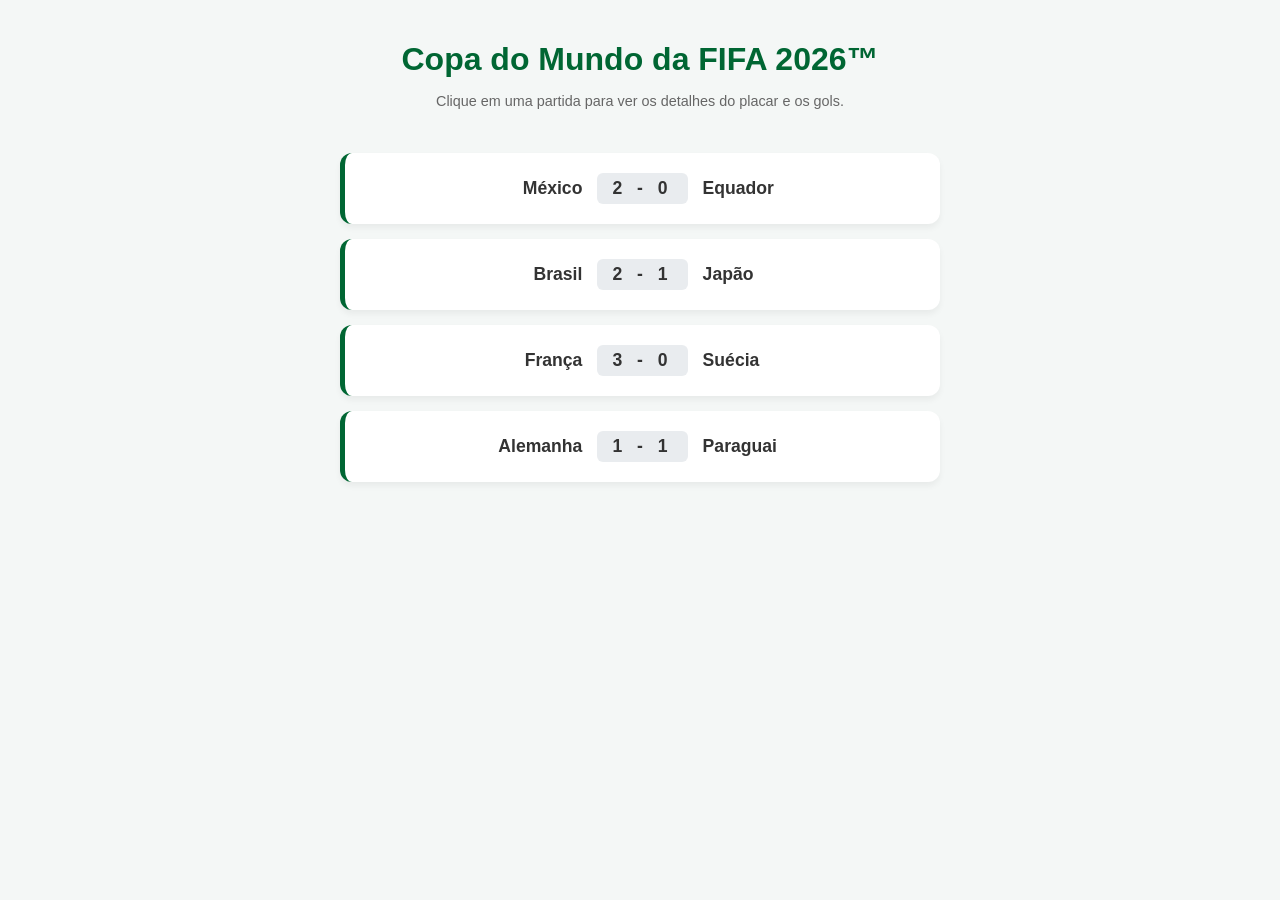
==== index.html @ 89d67f69 "Create index.html" ====
<!DOCTYPE html>
<html lang="pt-BR">
<head>
    <meta charset="UTF-8">
    <meta name="viewport" content="width=device-width, initial-scale=1.0">
    <title>Copa do Mundo 2026 - Jogos</title>
    <link rel="stylesheet" href="styles.css">
</head>
<body>

    <header>
        <h1>Copa do Mundo da FIFA 2026™</h1>
        <p class="subtitle">Clique em uma partida para ver os detalhes do placar e os gols.</p>
    </header>

    <main class="container">
        <a href="jogo1.html" class="match-card">
            <div class="match-info">
                <span class="team home">México</span>
                <span class="score-box">2 - 0</span>
                <span class="team away">Equador</span>
            </div>
        </a>

        <a href="jogo2.html" class="match-card">
            <div class="match-info">
                <span class="team home">Brasil</span>
                <span class="score-box">2 - 1</span>
                <span class="team away">Japão</span>
            </div>
        </a>

        <a href="jogo3.html" class="match-card">
            <div class="match-info">
                <span class="team home">França</span>
                <span class="score-box">3 - 0</span>
                <span class="team away">Suécia</span>
            </div>
        </a>

        <a href="jogo4.html" class="match-card">
            <div class="match-info">
                <span class="team home">Alemanha</span>
                <span class="score-box">1 - 1</span>
                <span class="team away">Paraguai</span>
            </div>
        </a>
    </main>

</body>
</html>
---- styles.css ----
:root {
    --primary-color: #006633;
    --secondary-color: #ffd700;
    --bg-color: #f4f7f6;
    --card-bg: #ffffff;
    --text-color: #333;
}

body {
    font-family: 'Segoe UI', Tahoma, Geneva, Verdana, sans-serif;
    background-color: var(--bg-color);
    color: var(--text-color);
    margin: 0;
    padding: 20px;
    display: flex;
    flex-direction: column;
    align-items: center;
}

header {
    text-align: center;
    margin-bottom: 30px;
}

h1 {
    color: var(--primary-color);
    margin-bottom: 5px;
}

.subtitle {
    color: #666;
    font-size: 0.9em;
}

.container {
    width: 100%;
    max-width: 600px;
}

/* Card Estilizado */
.match-card {
    background-color: var(--card-bg);
    border-radius: 12px;
    box-shadow: 0 4px 6px rgba(0,0,0,0.05);
    padding: 20px;
    margin-bottom: 15px;
    text-decoration: none;
    color: inherit;
    display: block;
    transition: transform 0.2s, box-shadow 0.2s;
    border-left: 5px solid var(--primary-color);
}

.match-card:hover {
    transform: translateY(-2px);
    box-shadow: 0 6px 12px rgba(0,0,0,0.1);
}

.match-info {
    display: flex;
    justify-content: space-between;
    align-items: center;
    font-weight: bold;
    font-size: 1.1em;
}

.team { flex: 1; }
.team.home { text-align: right; padding-right: 15px; }
.team.away { text-align: left; padding-left: 15px; }

.score-box {
    background-color: #e9ecef;
    padding: 5px 15px;
    border-radius: 6px;
    letter-spacing: 5px;
}

/* Caixa de Detalhes dos Gols */
.details-box {
    margin-top: 15px;
    padding-top: 15px;
    border-top: 1px dashed #ddd;
    font-size: 0.9em;
    color: #555;
}

.goal-item {
    display: flex;
    align-items: center;
    margin: 6px 0;
}

.goal-icon { margin-right: 8px; }

/* Botão Voltar */
.btn-back {
    display: inline-block;
    margin-bottom: 20px;
    color: var(--primary-color);
    text-decoration: none;
    font-weight: bold;
}
.btn-back:hover { text-decoration: underline; }
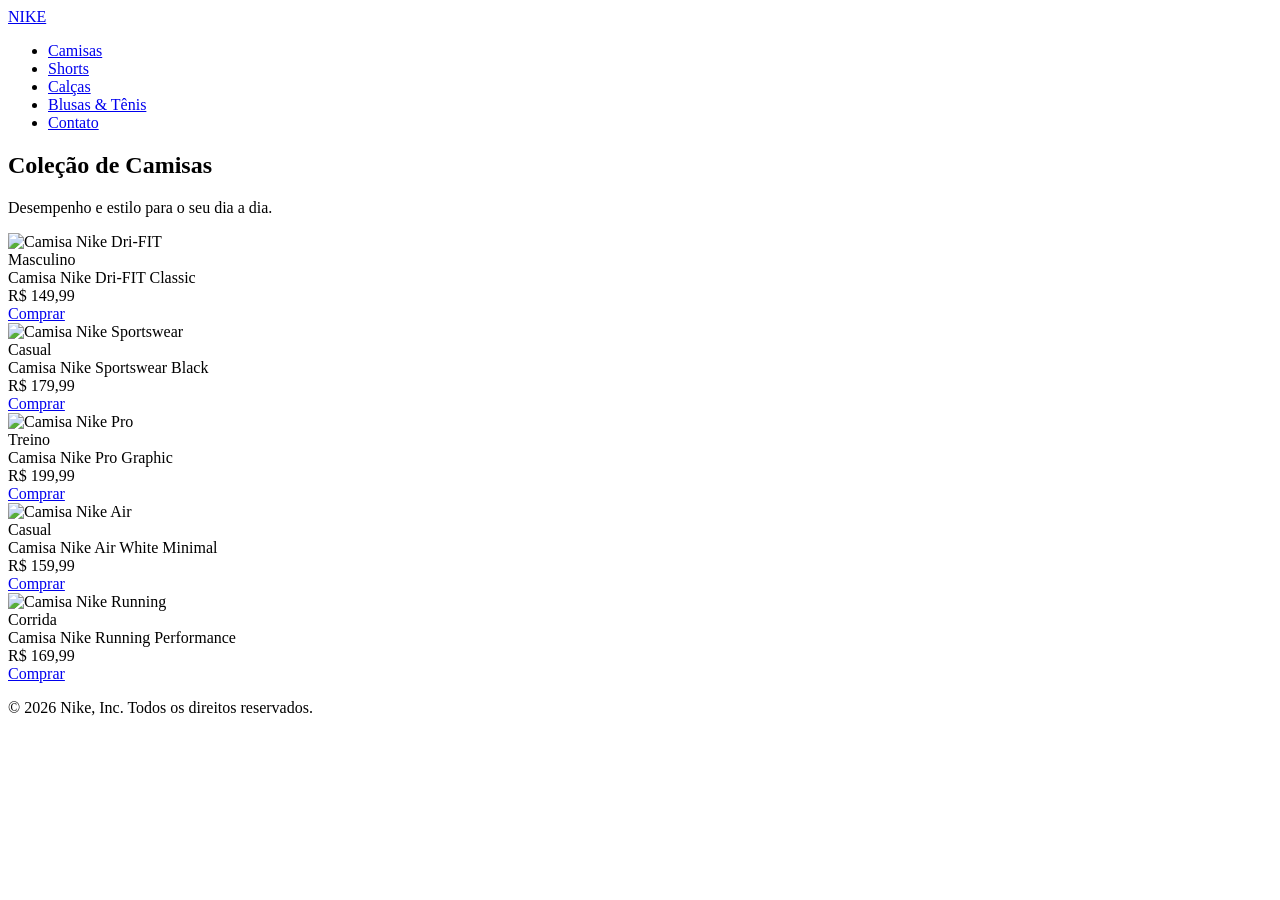
==== commit 409a40e3: "Create index.html" ====
--- a/index.html
+++ b/index.html
@@ -3,49 +3,82 @@
 <head>
     <meta charset="UTF-8">
     <meta name="viewport" content="width=device-width, initial-scale=1.0">
-    <title>Copa do Mundo 2026 - Jogos</title>
-    <link rel="stylesheet" href="styles.css">
+    <title>Nike - Camisas</title>
+    <link rel="stylesheet" href="css/style.css">
 </head>
 <body>
 
     <header>
-        <h1>Copa do Mundo da FIFA 2026™</h1>
-        <p class="subtitle">Clique em uma partida para ver os detalhes do placar e os gols.</p>
+        <nav class="navbar">
+            <a href="index.html" class="logo">NIKE</a>
+            <ul class="nav-links">
+                <li><a href="index.html" class="active">Camisas</a></li>
+                <li><a href="shorts.html">Shorts</a></li>
+                <li><a href="calcas.html">Calças</a></li>
+                <li><a href="blusas.html">Blusas & Tênis</a></li>
+                <li><a href="contato.html">Contato</a></li>
+            </ul>
+        </nav>
     </header>
 
+    <section class="hero">
+        <h1>Coleção de Camisas</h1>
+        <p>Desempenho e estilo para o seu dia a dia.</p>
+    </section>
+
     <main class="container">
-        <a href="jogo1.html" class="match-card">
-            <div class="match-info">
-                <span class="team home">México</span>
-                <span class="score-box">2 - 0</span>
-                <span class="team away">Equador</span>
+        <div class="product-grid">
+            <div class="product-card">
+                <img src="https://images.unsplash.com/photo-1521572267360-ee0c2909d518?w=500" alt="Camisa Nike Dri-FIT">
+                <div class="product-info">
+                    <div class="product-category">Masculino</div>
+                    <div class="product-title">Camisa Nike Dri-FIT Classic</div>
+                    <div class="product-price">R$ 149,99</div>
+                    <a href="#" class="btn-buy">Comprar</a>
+                </div>
             </div>
-        </a>
+            <div class="product-card">
+                <img src="https://images.unsplash.com/photo-1583743814966-8936f5b7be1a?w=500" alt="Camisa Nike Sportswear">
+                <div class="product-info">
+                    <div class="product-category">Casual</div>
+                    <div class="product-title">Camisa Nike Sportswear Black</div>
+                    <div class="product-price">R$ 179,99</div>
+                    <a href="#" class="btn-buy">Comprar</a>
+                </div>
+            </div>
+            <div class="product-card">
+                <img src="https://images.unsplash.com/photo-1503342217505-b0a15ec3261c?w=500" alt="Camisa Nike Pro">
+                <div class="product-info">
+                    <div class="product-category">Treino</div>
+                    <div class="product-title">Camisa Nike Pro Graphic</div>
+                    <div class="product-price">R$ 199,99</div>
+                    <a href="#" class="btn-buy">Comprar</a>
+                </div>
+            </div>
+            <div class="product-card">
+                <img src="https://images.unsplash.com/photo-1618354691373-d851c5c3a990?w=500" alt="Camisa Nike Air">
+                <div class="product-info">
+                    <div class="product-category">Casual</div>
+                    <div class="product-title">Camisa Nike Air White Minimal</div>
+                    <div class="product-price">R$ 159,99</div>
+                    <a href="#" class="btn-buy">Comprar</a>
+                </div>
+            </div>
+            <div class="product-card">
+                <img src="https://images.unsplash.com/photo-1622445268465-840246849220?w=500" alt="Camisa Nike Running">
+                <div class="product-info">
+                    <div class="product-category">Corrida</div>
+                    <div class="product-title">Camisa Nike Running Performance</div>
+                    <div class="product-price">R$ 169,99</div>
+                    <a href="#" class="btn-buy">Comprar</a>
+                </div>
+            </div>
+        </div>
+    </main>
 
-        <a href="jogo2.html" class="match-card">
-            <div class="match-info">
-                <span class="team home">Brasil</span>
-                <span class="score-box">2 - 1</span>
-                <span class="team away">Japão</span>
-            </div>
-        </a>
-
-        <a href="jogo3.html" class="match-card">
-            <div class="match-info">
-                <span class="team home">França</span>
-                <span class="score-box">3 - 0</span>
-                <span class="team away">Suécia</span>
-            </div>
-        </a>
-
-        <a href="jogo4.html" class="match-card">
-            <div class="match-info">
-                <span class="team home">Alemanha</span>
-                <span class="score-box">1 - 1</span>
-                <span class="team away">Paraguai</span>
-            </div>
-        </a>
-    </main>
+    <footer>
+        <p>&copy; 2026 Nike, Inc. Todos os direitos reservados.</p>
+    </footer>
 
 </body>
 </html>
